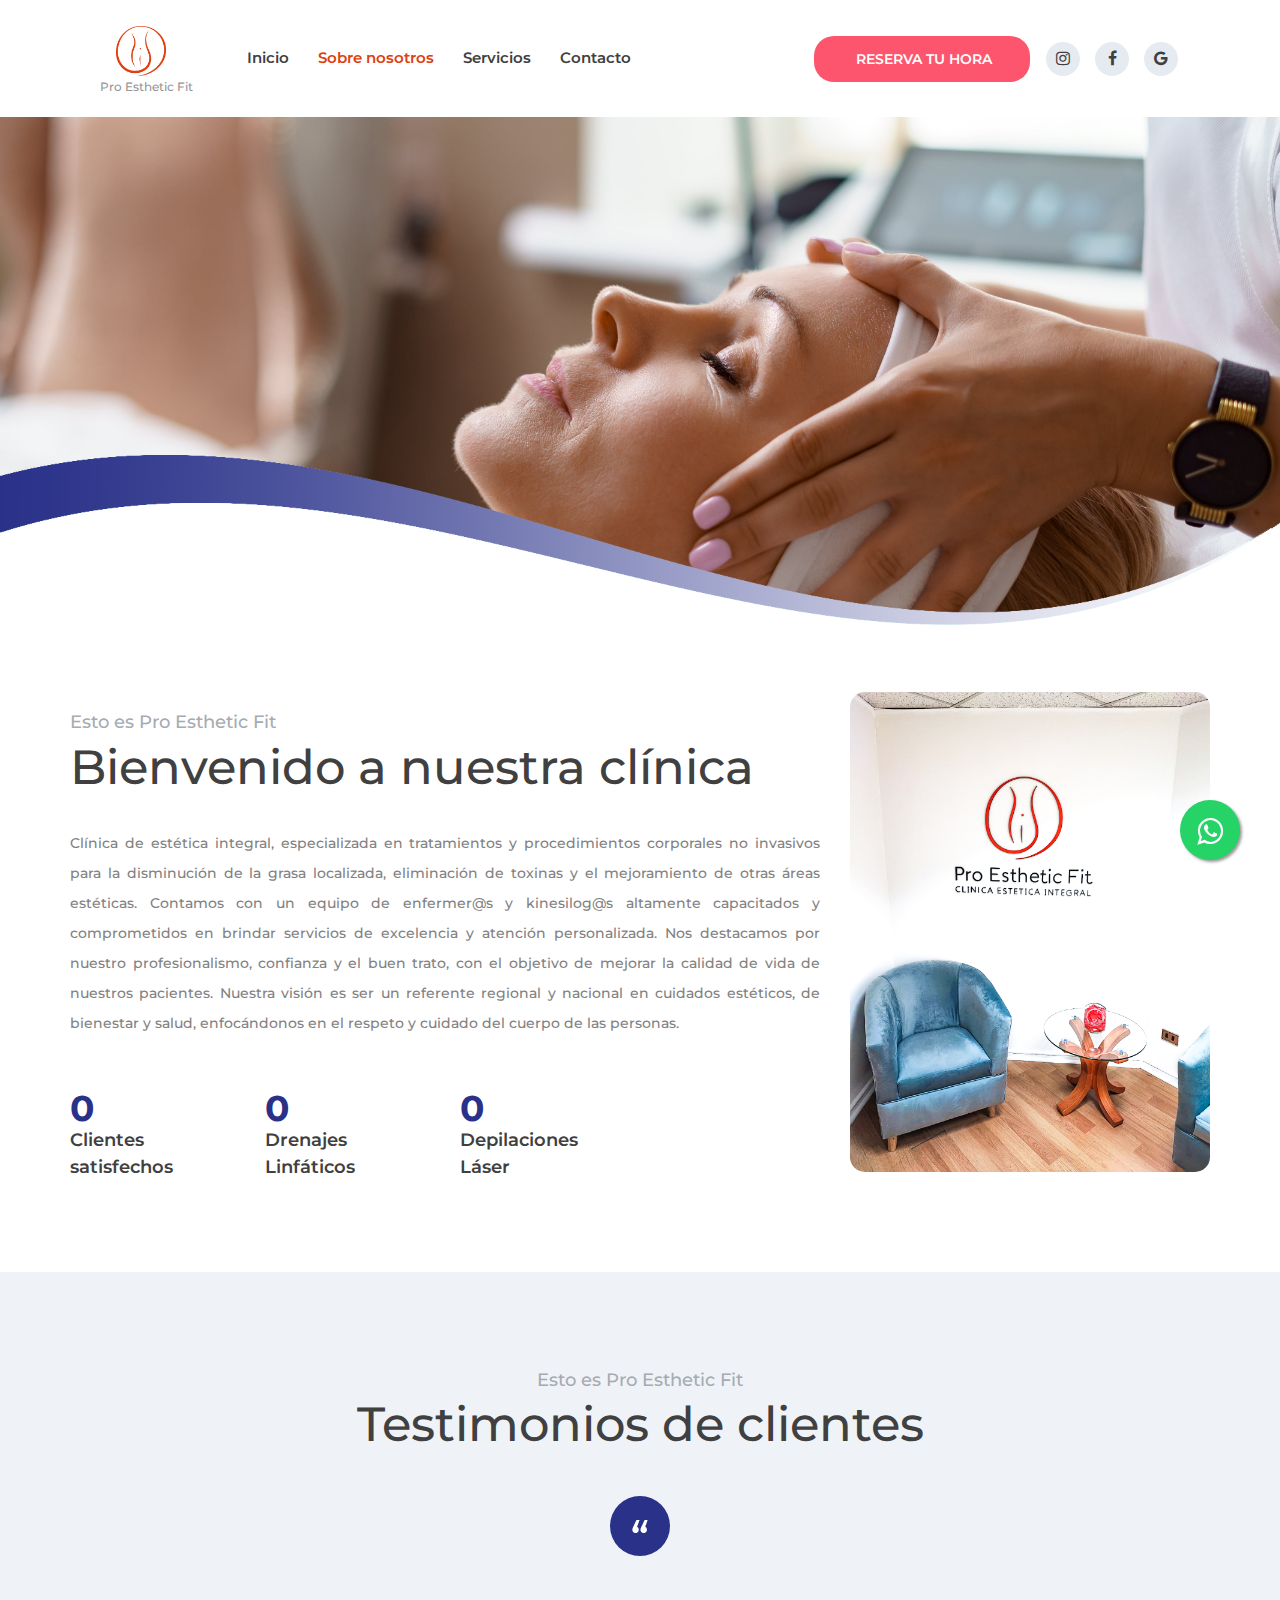
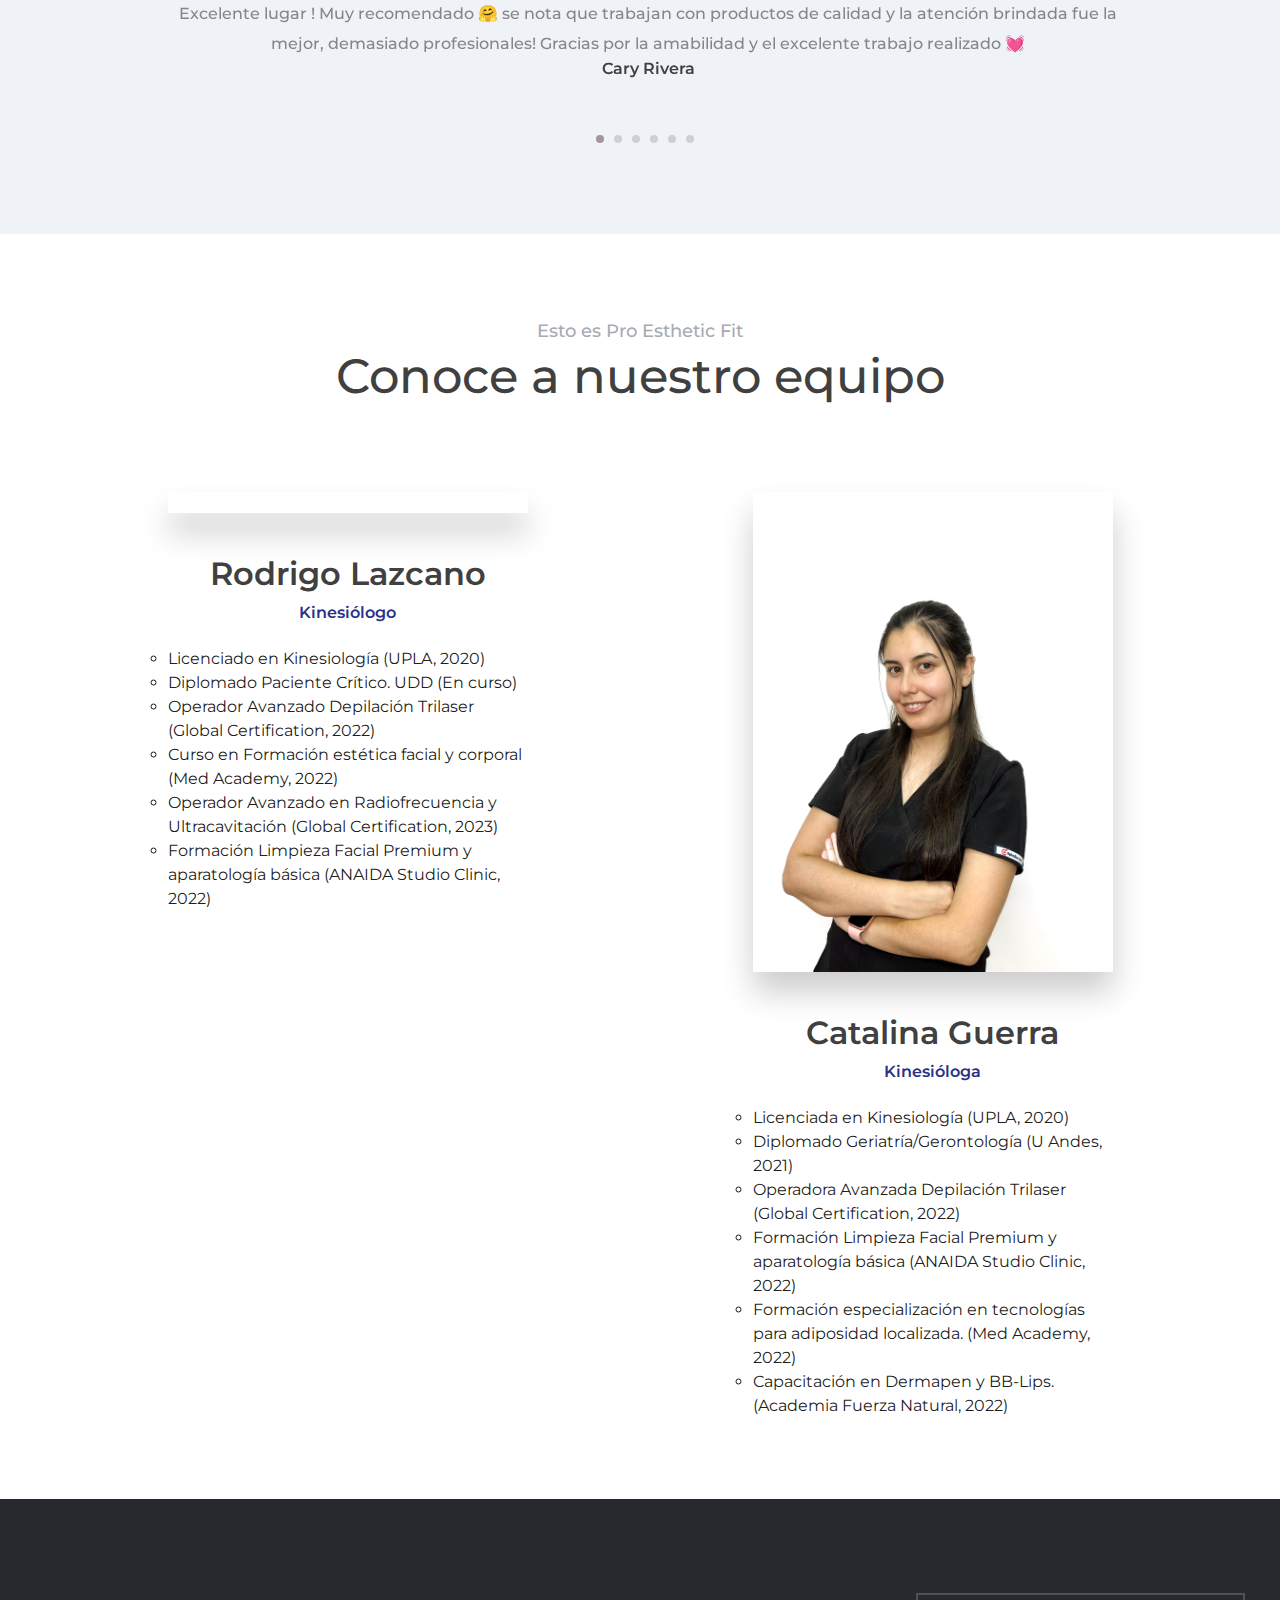
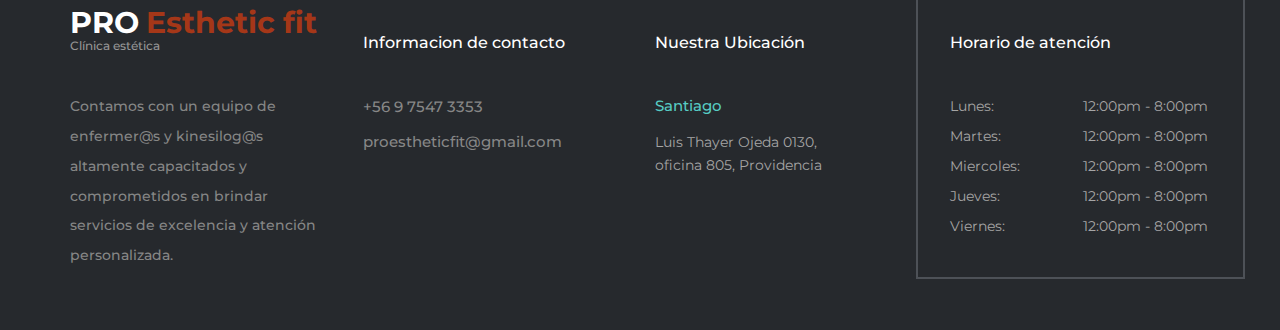
==== about.html @ a733574f "proestheticfit" ====
<!DOCTYPE html>
<html lang="en">

<head>
	<title>Sobre nosotros</title>
	<meta charset="utf-8">
	<meta http-equiv="X-UA-Compatible" content="IE=edge">
	<meta name="description" content="Dr PRO template project">
	<meta name="viewport" content="width=device-width, initial-scale=1">
	<link rel="stylesheet" type="text/css" href="styles/bootstrap-4.1.2/bootstrap.min.css">
	<link href="plugins/font-awesome-4.7.0/css/font-awesome.min.css" rel="stylesheet" type="text/css">
	<link rel="stylesheet" type="text/css" href="plugins/OwlCarousel2-2.2.1/owl.carousel.css">
	<link rel="stylesheet" type="text/css" href="plugins/OwlCarousel2-2.2.1/owl.theme.default.css">
	<link rel="stylesheet" type="text/css" href="plugins/OwlCarousel2-2.2.1/animate.css">
	<link rel="stylesheet" type="text/css" href="styles/about.css">
	<link rel="stylesheet" type="text/css" href="styles/about_responsive.css">
	<link rel="stylesheet" type="text/css" href="styles/btn_wsp.css">
</head>

<body>

	<link rel="stylesheet" href="https://maxcdn.bootstrapcdn.com/font-awesome/4.5.0/css/font-awesome.min.css">
	<a href="https://api.whatsapp.com/send?phone=975473353&text=Bienvenido%20a%20Pro%20Esthetic%20Fit" class="float"
		target="_blank">
		<i class="fa fa-whatsapp my-float"></i>
	</a>

	<div class="super_container">

		<!-- Header -->

	<header class="header trans_400">
		<div class="header_content d-flex flex-row align-items-center jusity-content-start trans_400">

			<!-- Logo -->
			<div class="logo">
				<a href="#top">
					<img src="images/logo-naranjo.png" alt="logotipo" class="header__logo" width="50rem" height="50rem">
					<div>Pro Esthetic Fit</div>
				</a>
			</div>

			<!-- Main Navigation -->
			<nav class="main_nav">
				<ul class="d-flex flex-row align-items-center justify-content-start">
					<li><a href="index.html">Inicio</a></li>
					<li class="active"><a href="about.html">Sobre nosotros</a></li>
					<li><a href="services.html">Servicios</a></li>
					<li><a href="contact.html">Contacto</a></li>
				</ul>
			</nav>
			<div class="header_extra d-flex flex-row align-items-center justify-content-end ml-auto">
				<!-- Appointment Button -->
				<div class="button button_1 header_button"><a href="https://api.whatsapp.com/send?phone=975473353&text=Bienvenido%20a%20Pro%20Esthetic%20Fit" target="_blank">Reserva tu hora</a></div>

				<!-- Header Social -->
				<div class="social header_social">
					<ul class="d-flex flex-row align-items-center justify-content-start">
						<li><a target="_blank" href="https://instagram.com/proestheticfit?igshid=YmMyMTA2M2Y="><i class="fa fa-instagram" aria-hidden="true"></i></a></li>
						<li><a target="_blank" href="https://www.facebook.com/profile.php?id=100083162201065&mibextid=LQQJ4d"><i class="fa fa-facebook" aria-hidden="true"></i></a></li>
						<li><a target="_blank" href="https://www.google.com/maps/place/Pro+Esthetic+Fit/@-33.4180978,-70.6039897,17z/data=!4m5!3m4!1s0x9662cf20fd7752c5:0xd7986cf979d8dc02!8m2!3d-33.4180978!4d-70.6039897"><i class="fa fa-google" aria-hidden="true"></i></a></li>
					</ul>
				</div>

				<!-- Hamburger -->
				<div class="hamburger"><i class="fa fa-bars" aria-hidden="true"></i></div>
			</div>
		</div>
	</header>

	<!-- Menu -->

	<div class="menu_overlay trans_400"></div>
	<div class="menu trans_400" style="background-color: #293189">
		<div class="menu_close_container"><div class="menu_close"><div></div><div></div></div></div>
		<nav class="menu_nav">
			<ul>
				<li><a href="index.html">Inicio</a></li>
				<li><a href="about.html">Sobre nosotros</a></li>
				<li><a href="services.html">Servicios</a></li>
				<li><a href="contact.html">Contacto</a></li>
			</ul>
		</nav>
		<div class="menu_extra">
			<!--<div class="menu_link">Mo - Sat: 8:00am - 9:00pm</div>
			<div class="menu_link">+34 586 778 8892</div> -->
			<div class="menu_link"><a href="https://api.whatsapp.com/send?phone=975473353&text=Bienvenido%20a%20Pro%20Esthetic%20Fit" target="_blank">Reserva tu hora</a></div>
		</div>
		<div class="social menu_social">
			<ul class="d-flex flex-row align-items-center justify-content-start">
				<li><a target="_blank" href="https://instagram.com/proestheticfit?igshid=YmMyMTA2M2Y="><i class="fa fa-instagram" aria-hidden="true"></i></a></li>
				<li><a target="_blank" href="https://www.facebook.com/profile.php?id=100083162201065&mibextid=LQQJ4d"><i class="fa fa-facebook" aria-hidden="true"></i></a></li>
				<li><a target="_blank" href="https://www.google.com/maps/place/Pro+Esthetic+Fit/@-33.4180978,-70.6039897,17z/data=!4m5!3m4!1s0x9662cf20fd7752c5:0xd7986cf979d8dc02!8m2!3d-33.4180978!4d-70.6039897"><i class="fa fa-google" aria-hidden="true"></i></a></li>
			</ul>
		</div>
	</div>

	<!-- Home -->

	<div class="home d-flex flex-column align-items-start justify-content-end">
		<div class="background_image" style="background-image:url(images/masajeFacial1.jpg)"></div>
		<div class="home_overlay"><img src="images/home_overlay.png" alt=""></div>
		<div class="home_container">
			<div class="container">
				<div class="row">
					<div class="col">
						<div class="home_content">
							<!--<div class="home_title">Sobre nosotros</div>
							<div class="home_text">Lorem ipsum dolor sit amet, consectetur adipiscing elit.</div>-->
						</div>
					</div>
				</div>
			</div>
		</div>
	</div>

	<!-- Intro -->

	<div class="intro">
		<div class="container">
			<div class="row">
				<!-- Intro Content -->
				<div class="col-lg-8">
					<div class="intro_content">
						<div class="section_title_container">
							<div class="section_subtitle">Esto es Pro Esthetic Fit</div>
							<div class="section_title">
								<h2>Bienvenido a nuestra clínica</h2>
							</div>
						</div>
						<div class="intro_text">
							<p>Clínica de estética integral, especializada en tratamientos y procedimientos corporales no invasivos para la disminución de la grasa localizada, eliminación de toxinas y el mejoramiento de otras áreas estéticas. Contamos con un equipo de enfermer@s y kinesilog@s altamente capacitados y comprometidos en brindar servicios de excelencia y atención personalizada. Nos destacamos por nuestro profesionalismo, confianza y el buen trato, con el objetivo de mejorar la calidad de vida de nuestros pacientes. Nuestra visión es ser un referente regional y nacional en cuidados estéticos, de bienestar y salud, enfocándonos en el respeto y cuidado del cuerpo de las personas.</p>

							<!--<p>Clínica de estética integral, atendida por enfermer@s y kinesilog@s, especializados en
								tratamientos y procedimientos corporales, no invasivos, enfocados en la disminución de
								la grasa localizada y otras áreas estéticas.</p>
							<p>Nuestra misión es brindar servicios estéticos y de salud de excelencia,
								proporcionando la mejor tecnología y recursos humanos para ello; así mismo nos
								destacamos por nuestro profesionalismo, confianza y el buen trato, atendiendo las
								necesidades físicas y de salud de cada persona, con el compromiso de que
								puedan mejorar y optimizar su calidad de vida.</p>
							<p> Nuestra visión está dirigida a ser un referente tanto regional como
								nacional, en los cuidados estéticos y de salud, enfocando nuestro esfuerzo en
								destacar el cuidado y el respeto del cuerpo de las personas</p> -->
						</div>

						<!-- Milestones -->
						<div class="milestones">
							<div class="row milestones_row">

								<!-- Milestone -->
								<div class="col-md-3 milestone_col">
									<div class="milestone">
										<div class="milestone_counter" data-end-value="200" data-sign-before="+">0</div>
										<div class="milestone_text">Clientes satisfechos</div>
									</div>
								</div>

								<!-- Milestone -->
								<div class="col-md-3 milestone_col">
									<div class="milestone">
										<div class="milestone_counter" data-end-value="70">0</div>
										<div class="milestone_text">Drenajes Linfáticos</div>
									</div>
								</div>

								<!-- Milestone -->
								<div class="col-md-3 milestone_col">
									<div class="milestone">
										<div class="milestone_counter" data-end-value="90">0</div>
										<div class="milestone_text">Depilaciones Láser</div>
									</div>
								</div>

							</div>
						</div>

					</div>
				</div>

				<!-- Intro Image -->
				<div class="col-lg-4 offset-lg-0">
					<div class="intro_image"><img src="images/salon.jpg" alt=""></div>
				</div>
			</div>
		</div>
	</div>

	<!-- Testimonials -->

	<div class="testimonials">
		<div class="container">
			<div class="row">
				<div class="col">
					<div class="section_title_container text-center">
						<div class="section_subtitle">Esto es Pro Esthetic Fit</div>
						<div class="section_title">
							<h2>Testimonios de clientes</h2>
						</div>
					</div>
				</div>
			</div>
			<div class="row testimonials_row">
				<div class="col">
					<div class="quote d-flex flex-column align-items-center justify-content-center ml-auto mr-auto"><a target="_blank" href="https://www.google.com/maps/place/Pro+Esthetic+Fit/@-33.4180978,-70.6039897,17z/data=!4m5!3m4!1s0x9662cf20fd7752c5:0xd7986cf979d8dc02!8m2!3d-33.4180978!4d-70.6039897"><img src="images/quote.png" alt="Pro Esthetic Fit - Google page"></a></div>
					<div class="test_slider_container">
						<div class="owl-carousel owl-theme test_slider">
							<!-- Slide -->
							<div class="owl-item">
								<div class="test_item text-center">
									<div class="test_text">
										<p>
											Excelente lugar ! Muy recomendado 🤗 se nota que trabajan con productos de calidad y la atención brindada fue la mejor, demasiado profesionales! Gracias por la amabilidad y el excelente trabajo realizado 💓
										</p>
									</div>
									<h2 class="test_text">Cary Rivera</h2>
								</div>
							</div>
							<!-- Slide -->
							<div class="owl-item">
								<div class="test_item text-center">
									<div class="test_text">
										<p>Excelente atención! Te hacen sentir cómoda durante todo el servicio y los resultados se ven super rápido.
										</p>
									</div>
									<h2 class="test_text">Maritza Ovalle</h2>
								</div>
							</div>
							<!-- Slide -->
							<div class="owl-item">
								<div class="test_item text-center">
									<div class="test_text">
										<p>
											Muy buen servicio y atención. Son super profesionales y te explican todo con detalle 👌. Recomendado 100%
										</p>
									</div>
									<h2 class="test_text">Alejandro Martínez</h2>
								</div>
							</div>
							<!-- Slide -->
							<div class="owl-item">
								<div class="test_item text-center">
									<div class="test_text">
										<p>Atención muy cordial , buena orientacion y explicación sobre los tratamientos a recibir. Recomendado !!!
										</p>
									</div>
									<h2 class="test_text">Kevin Villalobos</h2>
								</div>
							</div>
							<!-- Slide -->
							<div class="owl-item">
								<div class="test_item text-center">
									<div class="test_text">
										<p>
											Excelente experiencia, se notó la calidad de la profesional, valoro que me explicaran el paso a paso de todo y que utilizaran productos profesionales. Volvería a atenderme sin duda.
										</p>
									</div>
									<h2 class="test_text">Vania González</h2>
								</div>
							</div>

							<!-- Slide -->
							<div class="owl-item">
								<div class="test_item text-center">
									<div class="test_text">
										<p>Muy buena experiencia en esta clínica, destaco el trato muy respetuoso por parte de él y la Kinesióloga, además de la efectividad de mi tratamiento reductivo, estoy muy feliz y satisfecha con mis avances😊!.
										</p>
									</div>
									<h2 class="test_text">Daniela Castro</h2>
								</div>
							</div>
						</div>
					</div>
				</div>
			</div>
		</div>
	</div>

	<!-- Team -->

	<div class="team">
		<div class="container">
			<div class="row">
				<div class="col">
					<div class="section_title_container text-center">
						<div class="section_subtitle">Esto es Pro Esthetic Fit</div>
						<div class="section_title">
							<h2>Conoce a nuestro equipo</h2>
						</div>
					</div>
				</div>
			</div>
			<div class="row team_row">

				<!-- Team Item 
				<div class="col-lg-4 team_col">
					<div class="team_item text-center d-flex flex-column aling-items-center justify-content-end">
						<div class="team_image"><img src="images/francisco.jpg" alt=""></div>
						<div class="team_content text-center">
							<div class="team_name"><a href="#">Francisco Fuentes</a></div>
							<div class="team_title">Enfermero</div>
							<div class="team_text">
								<ul class="team_specs">
									<li type="circle">Licenciado en Enfermería (UNAB, 2019)</li>
									<li type="circle">Diplomado en cuidados de paciente crítico (U Chile, 2022)</li>
									<li type="circle">Curso en Formación estética facial y corporal. (Med Academy, 2022).</li>
								</ul>
							</div>
						</div>
					</div>
				</div>
				-->
				<!-- Team Item -->
				<div class="col-lg-4 team_col">
					<div class="team_item text-center d-flex flex-column aling-items-center justify-content-end">
						<div class="team_image"><img src="images/rodrigo.jpg" alt=""></div>
						<div class="team_content text-center">
							<div class="team_name"><a href="#">Rodrigo Lazcano</a></div>
							<div class="team_title">Kinesiólogo</div>
							<div class="team_text">
								<ul class="team_specs">
									<li type="circle">Licenciado en Kinesiología (UPLA, 2020)</li>
									<li type="circle">Diplomado Paciente Crítico. UDD (En curso)</li>
									<li type="circle">Operador Avanzado Depilación Trilaser (Global Certification, 2022)</li>
									<li type="circle">Curso en Formación estética facial y corporal (Med Academy, 2022)</li>
									<li type="circle">Operador Avanzado en Radiofrecuencia y Ultracavitación (Global Certification, 2023)</li>
									<li type="circle">Formación Limpieza Facial Premium y aparatología básica (ANAIDA Studio Clinic, 2022)</li>
								</ul>
							</div>
						</div>
					</div>
				</div>

				<!-- Team Item -->
				<div class="col-lg-4 team_col">
					<div class="team_item text-center d-flex flex-column aling-items-center justify-content-end">
						<div class="team_image"><img src="images/catalina.jpg" alt=""></div>
						<div class="team_content text-center">
							<div class="team_name"><a href="#">Catalina Guerra</a></div>
							<div class="team_title">Kinesióloga</div>
							<div class="team_text">
								<ul class="team_specs">
									<li type="circle">Licenciada en Kinesiología (UPLA, 2020)</li>
									<li type="circle">Diplomado Geriatría/Gerontología (U Andes, 2021)</li>
									<li type="circle">Operadora Avanzada Depilación Trilaser (Global Certification, 2022)</li>
									<li type="circle">Formación Limpieza Facial Premium y aparatología básica (ANAIDA Studio Clinic, 2022)</li>
									<li type="circle">Formación especialización en tecnologías para adiposidad localizada. (Med Academy, 2022)</li>
									<li type="circle">Capacitación en Dermapen y BB-Lips. (Academia Fuerza Natural, 2022)</li>
								</ul>
							</div>
						</div>
					</div>
				</div>

			</div>
		</div>
	</div>



	<!-- Footer -->

	<footer class="footer">
		<div class="footer_content">
			<div class="container">
				<div class="row">

					<!-- Footer About -->
					<div class="col-lg-3 footer_col">
						<div class="footer_about">
							<div class="footer_logo">
								<a href="#">
									<div>PRO<span>Esthetic fit</span></div>
									<div>Clínica estética</div>
								</a>
							</div>
							<div class="footer_about_text">
								<p>Contamos con un equipo de enfermer@s y kinesilog@s altamente capacitados y comprometidos en brindar servicios de excelencia y atención personalizada.</p>
							</div>
						</div>
					</div>

					<!-- Footer Contact Info -->
					<div class="col-lg-3 footer_col">
						<div class="footer_contact">
							<div class="footer_title">Informacion de contacto</div>
							<ul class="contact_list">
								<li>+56 9 7547 3353</li>
								<li>proestheticfit@gmail.com</li>
							</ul>
						</div>
					</div>

					<!-- Footer Locations -->
					<div class="col-lg-3 footer_col">
						<div class="footer_location">
							<div class="footer_title">Nuestra Ubicación</div>
							<ul class="locations_list">
								<li>
									<div class="location_title">Santiago</div>
									<div class="location_text">Luis Thayer Ojeda 0130, oficina 805, Providencia</div>
								</li>
							</ul>
						</div>
					</div>

					<!-- Footer Opening Hours -->
					<div class="col-lg-3 footer_col">
						<div class="opening_hours">
							<div class="footer_title">Horario de atención</div>
							<ul class="opening_hours_list">
								<li class="d-flex flex-row align-items-start justify-content-start">
									<div>Lunes:</div>
									<div class="ml-auto">12:00pm - 8:00pm</div>
								</li>
								<li class="d-flex flex-row align-items-start justify-content-start">
									<div>Martes:</div>
									<div class="ml-auto">12:00pm - 8:00pm</div>
								</li>
								<li class="d-flex flex-row align-items-start justify-content-start">
									<div>Miercoles:</div>
									<div class="ml-auto">12:00pm - 8:00pm</div>
								</li>
								<li class="d-flex flex-row align-items-start justify-content-start">
									<div>Jueves:</div>
									<div class="ml-auto">12:00pm - 8:00pm</div>
								</li>
								<li class="d-flex flex-row align-items-start justify-content-start">
									<div>Viernes:</div>
									<div class="ml-auto">12:00pm - 8:00pm</div>
								</li>
							</ul>
						</div>
					</div>
				</div>
			</div>
		</div>
	</footer>
	</div>

	<script src="js/jquery-3.2.1.min.js"></script>
	<script src="styles/bootstrap-4.1.2/popper.js"></script>
	<script src="styles/bootstrap-4.1.2/bootstrap.min.js"></script>
	<script src="plugins/greensock/TweenMax.min.js"></script>
	<script src="plugins/greensock/TimelineMax.min.js"></script>
	<script src="plugins/scrollmagic/ScrollMagic.min.js"></script>
	<script src="plugins/greensock/animation.gsap.min.js"></script>
	<script src="plugins/greensock/ScrollToPlugin.min.js"></script>
	<script src="plugins/OwlCarousel2-2.2.1/owl.carousel.js"></script>
	<script src="plugins/easing/easing.js"></script>
	<script src="plugins/parallax-js-master/parallax.min.js"></script>
	<script src="js/about.js"></script>

	<!-- Global site tag (gtag.js) - Google Analytics -->
	<script async src="https://www.googletagmanager.com/gtag/js?id=UA-23581568-13"></script>
	<script>
		window.dataLayer = window.dataLayer || [];
		function gtag() { dataLayer.push(arguments); }
		gtag('js', new Date());

		gtag('config', 'UA-23581568-13');
	</script>

</body>

</html>
---- styles/about.css ----
@charset "utf-8";
/* CSS Document */

/******************************

[Table of Contents]

1. Fonts
2. Body and some general stuff
3. Header
4. Menu
5. Home
6. Intro
7. Testimonials
8. CTA
9. Team
11. Newsletter
12. Footer


******************************/

/***********
1. Fonts
***********/

@import url('https://fonts.googleapis.com/css?family=Montserrat:400,500,600,700,800,900');

/*********************************
2. Body and some general stuff
*********************************/

*
{
	margin: 0;
	padding: 0;
	-webkit-font-smoothing: antialiased;
	-webkit-text-shadow: rgba(0,0,0,.01) 0 0 1px;
	text-shadow: rgba(0,0,0,.01) 0 0 1px;
}
body
{
	font-family: 'Montserrat', sans-serif;
	font-size: 14px;
	font-weight: 400;
	background: #FFFFFF;
	color: #a5a5a5;
}
div
{
	display: block;
	position: relative;
	-webkit-box-sizing: border-box;
    -moz-box-sizing: border-box;
    box-sizing: border-box;
}
ul
{
	list-style: none;
	margin-bottom: 0px;
}
p
{
	font-family: 'Montserrat', sans-serif;
	font-size: 14px;
	line-height: 2.14;
	font-weight: 500;
	color: #828282;
	-webkit-font-smoothing: antialiased;
	-webkit-text-shadow: rgba(0,0,0,.01) 0 0 1px;
	text-shadow: rgba(0,0,0,.01) 0 0 1px;
}
p a
{
	display: inline;
	position: relative;
	color: inherit;
	border-bottom: solid 1px #ffa07f;
	-webkit-transition: all 200ms ease;
	-moz-transition: all 200ms ease;
	-ms-transition: all 200ms ease;
	-o-transition: all 200ms ease;
	transition: all 200ms ease;
}
p:last-of-type
{
	margin-bottom: 0;
}
a
{
	-webkit-transition: all 200ms ease;
	-moz-transition: all 200ms ease;
	-ms-transition: all 200ms ease;
	-o-transition: all 200ms ease;
	transition: all 200ms ease;
}
a, a:hover, a:visited, a:active, a:link
{
	text-decoration: none;
	-webkit-font-smoothing: antialiased;
	-webkit-text-shadow: rgba(0,0,0,.01) 0 0 1px;
	text-shadow: rgba(0,0,0,.01) 0 0 1px;
}
p a:active
{
	position: relative;
	color: #FF6347;
}
p a:hover
{
	color: #FFFFFF;
	background: #ffa07f;
}
p a:hover::after
{
	opacity: 0.2;
}
::selection
{
	background: rgba(87,204,195,0.75);
	color: #FFFFFF;
}

h1{font-size: 60px;}
h2{font-size: 48px;}
h3{font-size: 36px;}
h4{font-size: 24px;}
h5{font-size: 18px;}
h1, h2, h3, h4, h5, h6
{
	font-family: 'Montserrat', sans-serif;
	-webkit-font-smoothing: antialiased;
	-webkit-text-shadow: rgba(0,0,0,.01) 0 0 1px;
	text-shadow: rgba(0,0,0,.01) 0 0 1px;
	line-height: 1.2;
	color: #404040;
}

.form-control
{
	color: #db5246;
}
section
{
	display: block;
	position: relative;
	box-sizing: border-box;
}
.clear
{
	clear: both;
}
.clearfix::before, .clearfix::after
{
	content: "";
	display: table;
}
.clearfix::after
{
	clear: both;
}
.clearfix
{
	zoom: 1;
}
.float_left
{
	float: left;
}
.float_right
{
	float: right;
}
.trans_200
{
	-webkit-transition: all 200ms ease;
	-moz-transition: all 200ms ease;
	-ms-transition: all 200ms ease;
	-o-transition: all 200ms ease;
	transition: all 200ms ease;
}
.trans_300
{
	-webkit-transition: all 300ms ease;
	-moz-transition: all 300ms ease;
	-ms-transition: all 300ms ease;
	-o-transition: all 300ms ease;
	transition: all 300ms ease;
}
.trans_400
{
	-webkit-transition: all 400ms ease;
	-moz-transition: all 400ms ease;
	-ms-transition: all 400ms ease;
	-o-transition: all 400ms ease;
	transition: all 400ms ease;
}
.trans_500
{
	-webkit-transition: all 500ms ease;
	-moz-transition: all 500ms ease;
	-ms-transition: all 500ms ease;
	-o-transition: all 500ms ease;
	transition: all 500ms ease;
}
.fill_height
{
	height: 100%;
}
.super_container
{
	width: 100%;
	overflow: hidden;
}
.prlx_parent
{
	overflow: hidden;
}
.prlx
{
	height: 130% !important;
}
.parallax-window
{
    min-height: 400px;
    background: transparent;
}
.parallax_background
{
	position: absolute;
	top: 0;
	left: 0;
	width: 100%;
	height: 100%;
}
.background_image
{
	position: absolute;
	top: 0;
	left: 0;
	width: 100%;
	height: 100%;
	background-repeat: no-repeat;
	background-size: cover;
	background-position: center center;
}
.nopadding
{
	padding: 0px !important;
}
.button
{
	height: 46px;
	border-radius: 20px;
}
.button a
{
	display: block;
	padding-left: 40px;
	padding-right: 36px;
	line-height: 42px;
	font-size: 14px;
	text-transform: uppercase;
	font-weight: 600;
}
.button_1
{
	background: #fd556d;
	border: solid 2px transparent;
}
.button_1 a
{
	color: #FFFFFF;
}
.button_1:hover
{
	background: transparent;
	border: solid 2px #fd556d;
}
.button_1:hover a
{
	color: #fd556d;
}
.button_2
{
	background: transparent;
	border: solid 2px #57ccc3;
}
.button_2 a
{
	color: #57ccc3;
}
.button_2:hover
{
	background: #57ccc3;
}
.button_2:hover a
{
	color: #FFFFFF;
}
.section_subtitle
{
	font-size: 18px;
	font-weight: 500;
	color: #a6abb2;
	line-height: 0.75;
}
.section_title
{
	margin-top: 9px;
}
.intro_text
{
	margin-top: 32px;
}

/*********************************
3. Header
*********************************/

.header
{
	position: fixed;
	top: 0;
	left: 0;
	width: 100vw;
	z-index: 100;
	background: #FFFFFF;
}
.header_content
{
	width: 100%;
	height: 117px;
	padding-left: 100px;
	padding-right: 102px;
}
.header.scrolled .header_content
{
	box-shadow: 0px 5px 15px rgba(87,204,195,0.15);
}
.logo a > div:first-child
{
	font-size: 30px;
	font-weight: 700;
	line-height: 0.75;
	color: #353535;
}
.logo a > div:first-child span
{
	color: #E03F10;
	margin-left: 7px;
	font-weight: bold;
}
.logo a > div:last-child
{
	font-size: 12px;
	color: #969696;
	font-weight: 500;
	line-height: 0.75;
	margin-top: 6px;
}
.logo img{
	position: relative;
	left: 16px;
}
.main_nav
{
	margin-left: 226px;
}
.main_nav ul li a
{
	font-size: 15px;
	font-weight: 600;
	color: #404040;
	white-space: nowrap;
}
.main_nav ul li a:hover,
.main_nav ul li.active a
{
	color: #E03F10;
}
.main_nav ul li:not(:last-child)
{
	margin-right: 33px;
}

.header_button
{
	margin-right: 16px;
}
.social ul li
{
	width: 34px;
	height: 34px;
	border-radius: 50%;
	background: #e6ebf1;
	-webkit-transition: all 200ms ease;
	-moz-transition: all 200ms ease;
	-ms-transition: all 200ms ease;
	-o-transition: all 200ms ease;
	transition: all 200ms ease;
}
.social ul li:hover
{
	background: #293189;
}
.social ul li:hover a i
{
	color: #FFFFFF;
}
.social ul li:not(:last-of-type)
{
	margin-right: 15px;
}
.social ul li a
{
	display: block;
	width: 100%;
	height: 100%;
	line-height: 34px;
	text-align: center;
}
.social ul li a i
{
	font-size: 16px;
	color: #404040;
	-webkit-transition: all 200ms ease;
	-moz-transition: all 200ms ease;
	-ms-transition: all 200ms ease;
	-o-transition: all 200ms ease;
	transition: all 200ms ease;
}
.hamburger
{
	display: none;
	cursor: pointer;
	border: solid 1px transparent;
	border-radius: 7px;
	-webkit-transition: all 200ms ease;
	-moz-transition: all 200ms ease;
	-ms-transition: all 200ms ease;
	-o-transition: all 200ms ease;
	transition: all 200ms ease;
}
.hamburger:hover
{
	border: solid 1px rgba(0,0,0,0.05);
}
.hamburger i
{
	font-size: 20px;
	color: #404040;
	padding-top: 5px;
	padding-bottom: 5px;
	padding-left: 7px;
	padding-right: 7px;
}

/*********************************
4. Menu
*********************************/

.menu
{
	position: fixed;
	top: 0;
	right: -350px;
	width: 350px;
	height: 100vh;
	background: #57ccc3;
	z-index: 102;
	padding-left: 30px;
	padding-right: 30px;
	padding-top: 50px;
}
.menu.active
{
	right: 0;
}
.menu_overlay
{
	position: fixed;
	top: 0;
	right: 0;
	width: 100vw;
	height: 100vh;
	background: rgba(255,255,255,0.75);
	z-index: 101;
	visibility: hidden;
	opacity: 0;
}
.menu_overlay.active
{
	visibility: visible;
	opacity: 1;
}
.menu_close_container
{
	position: absolute;
    top: 41px;
    left: 28px;
    width: 18px;
    height: 18px;
    transform-origin: center center;
    -webkit-transform: rotate(45deg);
    -moz-transform: rotate(45deg);
    -ms-transform: rotate(45deg);
    -o-transform: rotate(45deg);
    transform: rotate(45deg);
    cursor: pointer;
    z-index: 1;
}
.menu_close
{
    width: 100%;
    height: 100%;
    transform-style: preserve-3D;
}
.menu_close div
{
    width: 100%;
    height: 2px;
    background: #FFFFFF;
    top: 8px;
    -webkit-transition: all 200ms ease;
    -moz-transition: all 200ms ease;
    -ms-transition: all 200ms ease;
    -o-transition: all 200ms ease;
    transition: all 200ms ease;
}
.menu_close div:last-of-type
{
    -webkit-transform: rotate(90deg) translateX(-2px);
    -moz-transform: rotate(90deg) translateX(-2px);
    -ms-transform: rotate(90deg) translateX(-2px);
    -o-transform: rotate(90deg) translateX(-2px);
    transform: rotate(90deg) translateX(-2px);
    transform-origin: center;
}
.menu_close:hover div
{
    background: #1befc5;
}
.menu_nav
{
	margin-top: 75px;
}
.menu_nav ul li:not(:last-child)
{
	margin-bottom: 1px;
}
.menu_nav ul li a
{
	font-size: 24px;
	font-weight: 500;
	color: rgba(255,255,255,0.75);
}
.menu_nav ul li a:hover
{
	color: rgba(41, 49, 137, 1);
}
.menu_social
{
	position: absolute;
	bottom: 30px;
	left: 30px;
}
.menu_social ul li:hover
{
	background: #404040;
}
.menu_social ul li:hover a i
{
	color: #FFFFFF;
}
.menu_extra
{
	margin-top: 50px;
}
.menu_extra > div:not(:last-child)
{
	margin-bottom: 5px;
}
.menu_link,
.menu_link a
{
	font-size: 13px;
	font-weight: 500;
	color: rgba(255,255,255,0.75);
}
.menu_link a:hover
{
	color: #FFFFFF;
}

/*********************************
5. Home
*********************************/
.background_image{
	background-size: cover;
    background-repeat: no-repeat;
    background-attachment: fixed;
    background-position: center;
}
.home
{
	width: 100%;
	height: 625px;
}
.home_overlay
{
	z-index: 1;
}
.home_overlay img
{
	max-width: 100%;
}
.home_container
{
	position: absolute;
	top: 218px;
	left: 0;
	width: 100%;
}
.home_content
{
	max-width: 550px;
}
.home_title
{
	font-size: 60px;
	line-height: 1.2;
	font-weight: 500;
	color: rgba(41, 49, 137, 0.6);
}
.home_text
{
	font-size: 14px;
	font-weight: 500;
	color: #828282;
	margin-top: 1px;
}

/*********************************
6. Intro
*********************************/

.intro
{
	background: #FFFFFF;
	padding-top: 67px;
	padding-bottom: 91px;
}
.intro_image
{
	width: 100%;

}
.intro_image img
{
	max-width: 100%;
	border-radius: 15px;
}
.intro_content
{
	padding-top: 24px;
}
.intro_text
{
	margin-top: 33px;
}
.intro_text p
{
	text-align: justify;
}
.milestones
{
	margin-top: 56px;
}
.milestone_counter
{
	font-size: 36px;
	font-weight: 700;
	color: rgba(41, 49, 137, 1);
	line-height: 0.75;
}
.milestone_text
{
	font-size: 18px;
	font-weight: 600;
	color: #404040;
	line-height: 1.5;
	margin-top: 5px;
}

/*********************************
7. Testimonials
*********************************/

.testimonials
{
	padding-top: 102px;
	padding-bottom: 80px;
	background: #eff3f7;
}
.testimonials_row
{
	margin-top: 34px;
}
.quote
{
	width: 60px;
	height: 60px;
	border-radius: 50%;
	background: rgba(41, 49, 137, 1);
}
.test_slider_container
{
	margin-top: 43px;
	padding-left: 70px;
	padding-right: 70px;

}
.test_text p
{
	font-size: 16px;
	line-height: 1.875;
	color: #868686;
	
}
.test_info
{
	margin-top: 30px;
	
}

.test_text
{
	padding-left: 16px;
	font-size: 16px;
	font-weight: 600;
	color: #404040;
}
.test_text span
{
	color: rgba(41, 49, 137, 1);
}
.test_slider.owl-theme .owl-nav.disabled + .owl-dots
{
	margin-top: 44px;
	padding-left: 10px ;
}
.test_slider.owl-theme .owl-dots .owl-dot span
{
	width: 8px;
	height: 8px;
	margin: 5px;
}

/*********************************
8. CTA
*********************************/

.cta
{
	width: 100%;
	background: rgba(224, 63, 16, 1);
	padding-top: 49px;
	padding-bottom: 46px;
}
.cta_title
{
	font-size: 36px;
	font-weight: 600;
	color: #FFFFFF;
	line-height: 1.2;
}
.cta_text
{
	font-size: 14px;
	font-weight: 500;
	color: #FFFFFF;
	line-height: 2;
	margin-top: -1px;
}
.cta_phone
{
	height: 59px;
	padding-left: 24px;
	padding-right: 25px;
	line-height: 59px;
	text-align: center;
	font-size: 30px;
	font-weight: 600;
	color: #fff;
	background: rgba(224, 63, 16, 1);
	border-radius: 19px;
	white-space: nowrap;
}

/*********************************
9. Team
*********************************/

.team
{
	background: #FFFFFF;
	padding-top: 91px;
	padding-bottom: 81px;
}
.team_row
{
	margin-top: 79px;
	justify-content: space-around;
}
.team_item
{
	width: auto;
	height: auto;
}
.team_image
{
	width: 100%;
	box-shadow: 0px 20px 30px rgba(0,0,0,0.2); 
}
.team_image img
{
	max-width: 100%;
	border-radius: 15px;
}
.team_content
{
	padding-top: 37px;
}
.team_name a
{
	font-size: 2rem;
	font-weight: 600;
	color: #404040;
}
.team_title
{
	font-size: 1rem;
	font-weight: 600;
	color: rgba(41, 49, 137, 1);
	margin-top: 3px;
}
.team_text
{
	margin-top: 22px;
	font-size: 1rem;
}

.team_specs {
	text-align: left;
	color: rgba(0,0,0,0.9); 
}

/*********************************
12. Footer
*********************************/

.footer
{
	display: block;
	position: relative;
	background: #26292d;
}
.footer_content
{
	padding-top: 94px;
	padding-bottom: 51px;
}
.footer_about
{
	padding-top: 19px;
}
.footer_logo a > div:first-child
{
	font-size: 30px;
	font-weight: 700;
	line-height: 0.75;
	color: #FFFFFF;
}
.footer_logo a > div:first-child span
{
	color: rgba(224, 63, 16, 0.7);
	margin-left: 7px;
}
.footer_logo a > div:last-child
{
	font-size: 12px;
	color: #969696;
	font-weight: 500;
	line-height: 0.75;
	margin-top: 6px;
}
.footer_about_text
{
	margin-top: 42px;
}
.footer_about_text p
{
	color: #868686;
}
.footer_title
{
	font-size: 16px;
	font-weight: 500;
	color: #FFFFFF;
	line-height: 1.2;
}
.footer_contact
{
	padding-top: 40px;
}
.contact_list
{
	margin-top: 44px;
}
.contact_list li
{
	font-size: 15px;
	font-weight: 500;
	color: #878787;
}
.contact_list li:not(:last-child)
{
	margin-bottom: 12px;
}
.footer_location
{
	padding-top: 40px;
}
.locations_list
{
	max-width: 180px;
	margin-top: 42px;
}
.locations_list li
{
	line-height: 1.6;
}
.locations_list li:not(:last-child)
{
	margin-bottom: 19px;
}
.location_title
{
	font-size: 15px;
	font-weight: 500;
	color: #57ccc3;
}
.location_text
{
	margin-top: 13px;
}
.opening_hours
{
	left: -32px;
	width: calc(100% + 67px);
	padding-left: 32px;
	padding-right: 35px;
	padding-top: 38px;
	padding-bottom: 40px;
	border: solid 2px #4d5157;
}
.opening_hours_list
{
	margin-top: 44px;
}
.opening_hours_list li
{
	white-space: nowrap;
}
.opening_hours_list li:not(:last-child)
{
	margin-bottom: 9px;
}
.footer_bar
{
	width: 100%;
	background: #181a1d;
}
.footer_bar_content
{
	height: 49px;
}
.copyright
{
	font-size: 12px;
	font-weight: 500;
	color: #646464;
}
.footer_nav ul li:not(:last-child)
{
	margin-right: 29px;
}
.footer_nav ul li a
{
	font-size: 12px;
	font-weight: 500;
	color: #818181;
}
.footer_nav ul li a:hover
{
	color: rgba(41, 49, 137, 1);
}
---- styles/about_responsive.css ----
@charset "utf-8";

/************
1. 1840px
************/

@media only screen and (max-width: 1840px)
{
	.main_nav
	{
	    margin-left: 143px;
	}
}

/************
1. 1760px
************/

@media only screen and (max-width: 1760px)
{
	.work_hours
	{
	    display: none;
	}
}

/************
1. 1600px
************/

@media only screen and (max-width: 1600px)
{
	.main_nav
	{
		margin-left: 54px;
	}
}

/************
2. 1440px
************/

@media only screen and (max-width: 1440px)
{
	.header_phone
	{
		display: none;
	}
}

/************
3. 1380px
************/

@media only screen and (max-width: 1380px)
{
	
}

/************
3. 1280px
************/

@media only screen and (max-width: 1280px)
{
	.main_nav ul li:not(:last-child)
	{
		margin-right: 29px;
	}
}

/************
4. 1199px
************/

@media only screen and (max-width: 1199px)
{
	.header_button
	{
		display: none;
	}
	.home
	{
		height: 525px;
	}
}

/************
4. 1100px
************/

@media only screen and (max-width: 1100px)
{
	
}

/************
5. 1024px
************/

@media only screen and (max-width: 1024px)
{
	
}

/************
6. 991px
************/

@media only screen and (max-width: 991px)
{
	.main_nav,
	.header_social
	{
		display: none;
	}
	.home_slider_dots
	{
		left: calc((100vw - 690px) / 2);
	}
	.hamburger
	{
		display: block;
	}
	.intro_image
	{
		text-align: center;
		margin-top: 80px;
	}
	.test_slider_container
	{
		padding-left: 0;
		padding-right: 0;
	}
	.team_col:not(:last-child)
	{
		margin-bottom: 60px;
	}
	.cta_phone
	{
		margin-top: 33px;
	}
	.footer_col:not(:last-child)
	{
		margin-bottom: 80px;
	}
	.footer_location,
	.footer_contact
	{
		padding-top: 0;
	}
}

/************
7. 959px
************/

@media only screen and (max-width: 959px)
{
	
}

/************
8. 880px
************/

@media only screen and (max-width: 880px)
{
	
}

/************
9. 768px
************/

@media only screen and (max-width: 768px)
{
	
}

/************
10. 767px
************/

@media only screen and (max-width: 767px)
{
	.home
	{
		height: 444px;
	}
	.home_container
	{
		top: 200px;
	}
	.home_content
	{
		max-width: 100%;
	}
	.home_title
	{
		font-size: 48px;
	}
	.intro_text p
	{
		-webkit-column-count: 1;
		-moz-column-count: 1;
		-ms-column-count: 1;
		-o-column-count: 1;
		column-count: 1;
		-webkit-column-gap: 0px;
		-moz-column-gap: 0px;
		-ms-column-gap: 0px;
		-o-column-gap: 0px;
		column-gap: 0px;
	}
	.milestone_col:not(:last-child)
	{
		margin-bottom: 50px;
	}
	.footer_bar_content
	{
		height: auto;
		padding-top: 30px;
		padding-bottom: 30px;
	}
	.footer_nav
	{
		margin-top: 15px;
	}
}

/************
11. 575px
************/

@media only screen and (max-width: 575px)
{
	p
	{
		font-size: 13px;
	}
	h2
	{
		font-size: 36px;
	}
	.header.scrolled .header_content,
	.header_content
	{
		height: 100px;
	}
	.home
	{
		height: 365px;
	}
	.home_container
	{
		top: 154px;
	}
	.home_text
	{
		font-size: 13px;
	}
	.logo a > div:first-child
	{
		font-size: 24px;
	}
	.logo a > div:last-child
	{
		font-size: 10px;
	}
	.section_subtitle
	{
		font-size: 16px;
	}
	.header_content
	{
		padding-left: 15px;
		padding-right: 30px;
	}
	.button
	{
		height: 40px;
	}
	.button a
	{
		font-size: 12px;
		line-height: 36px;
		padding-left: 31px;
		padding-right: 30px;
	}
	.home_title
	{
		font-size: 36px;
	}
	.test_slider.owl-theme .owl-dots
	{
		display: none !important;
	}
	.test_text p
	{
		font-size: 14px;
	}
	.cta_title
	{
		font-size: 28px;
	}
	.cta_phone
	{
		font-size: 24px;
	}
	.newsletter
	{
		padding-bottom: 67px;
	}
	.newsletter_row
	{
		margin-top: 39px;
	}
	.newsletter_title
	{
		font-size: 24px;
	}
	.newsletter_input
	{
		width: calc(100% - 120px);
		height: 40px;
	}
	.newsletter_input::-webkit-input-placeholder
	{
		font-size: 13px !important;
	}
	.newsletter_input:-moz-placeholder
	{
		font-size: 13px !important;
	}
	.newsletter_input::-moz-placeholder
	{
		font-size: 13px !important;
	} 
	.newsletter_input:-ms-input-placeholder
	{ 
		font-size: 13px !important;
	}
	.newsletter_input::input-placeholder
	{
		font-size: 13px !important;
	}
	.newsletter_button
	{
		width: 142px;
		height: 40px;
		font-size: 12px;
	}
	.opening_hours
	{
		left: auto;
		width: 100%;
	}
}

/************
11. 539px
************/

@media only screen and (max-width: 539px)
{
	
}

/************
12. 480px
************/

@media only screen and (max-width: 480px)
{
	.header.scrolled .header_content,
	.header_content
	{
		height: 100px;
	}
}

/************
13. 479px
************/

@media only screen and (max-width: 479px)
{
	.header.scrolled .header_content,
	.header_content
	{
		height: 100px;
	}
}

/************
14. 400px
************/

@media only screen and (max-width: 400px)
{
	.header.scrolled .header_content,
	.header_content
	{
		height: 100px;
	}
}
---- styles/btn_wsp.css ----
.float{
	position:fixed;
	width:60px;
	height:60px;
	bottom:40px;
	right:40px;
	background-color:#25d366;
	color:#FFF;
	border-radius:50px;
	text-align:center;
  font-size:30px;
	box-shadow: 2px 2px 3px #999;
  z-index:100;
}
.float:hover {
	text-decoration: none;
	color: #25d366;
  background-color:#fff;
}

.my-float{
	margin-top:16px;
}
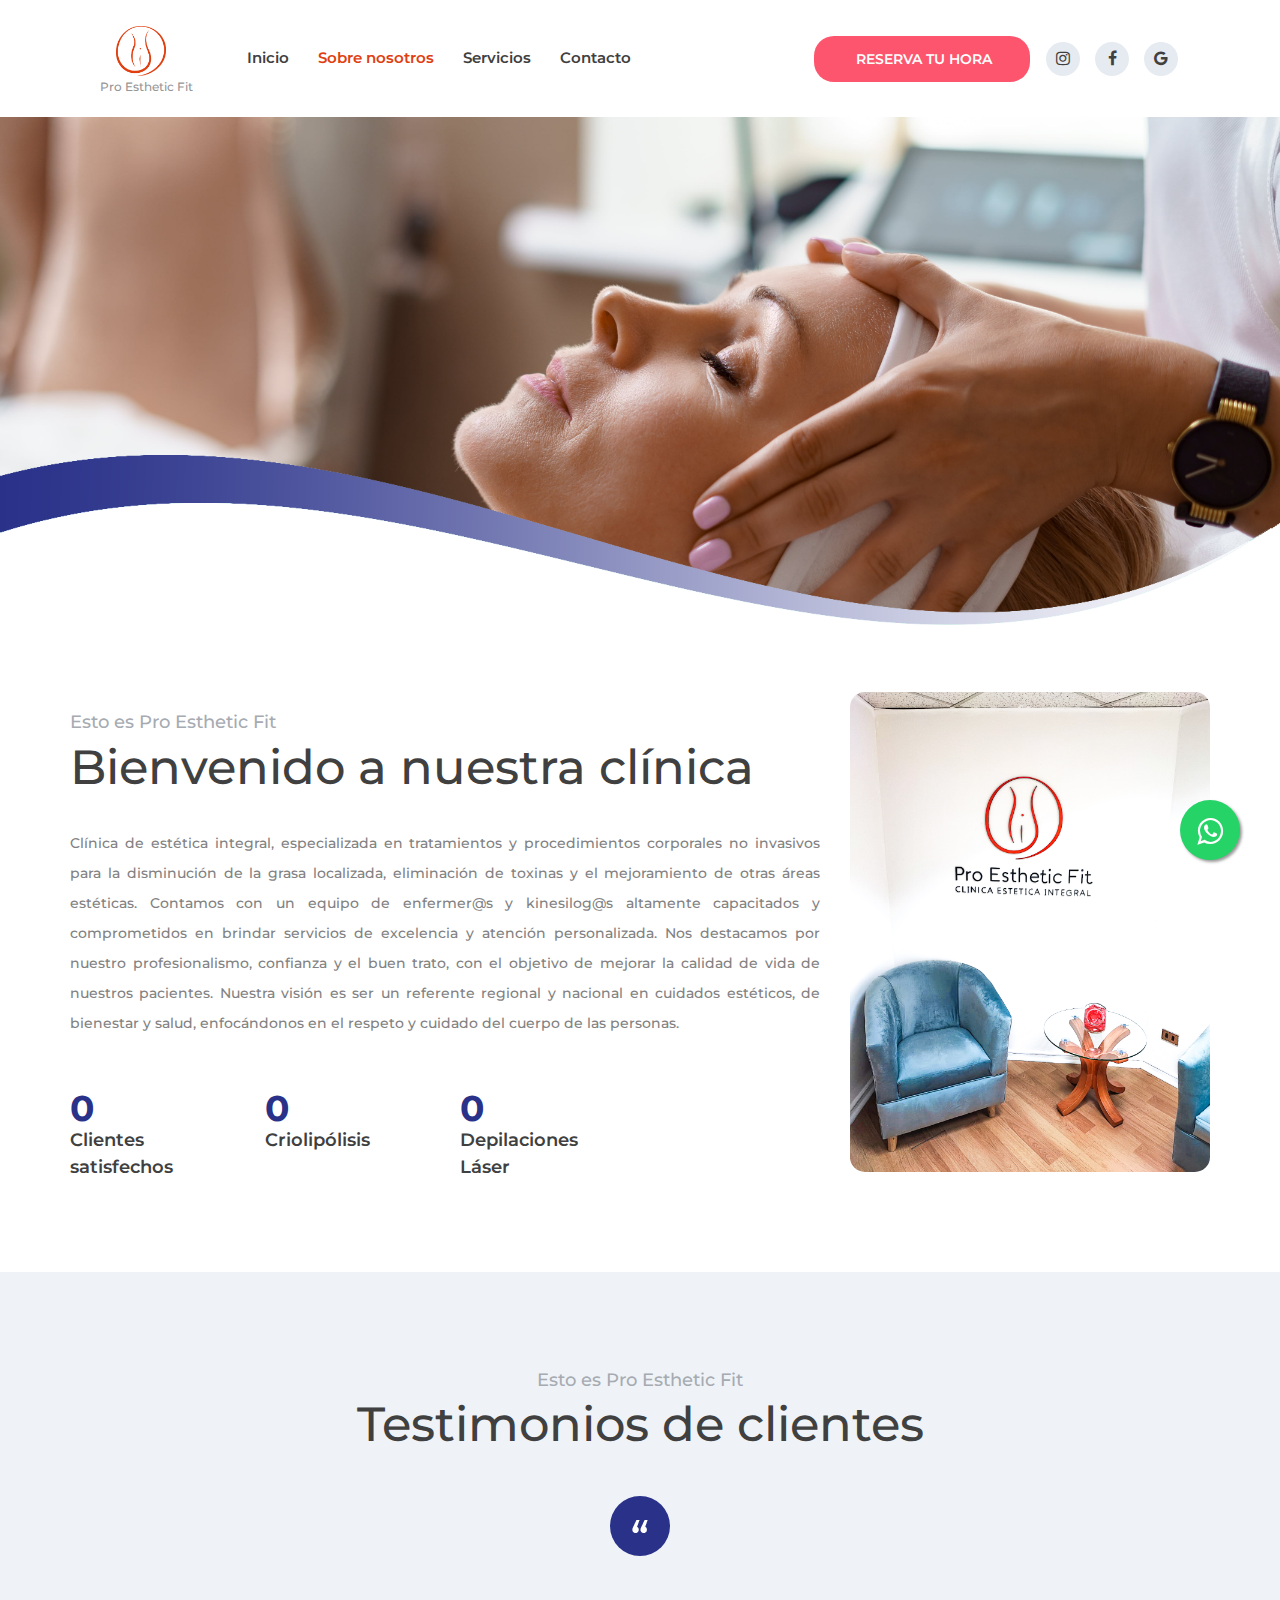
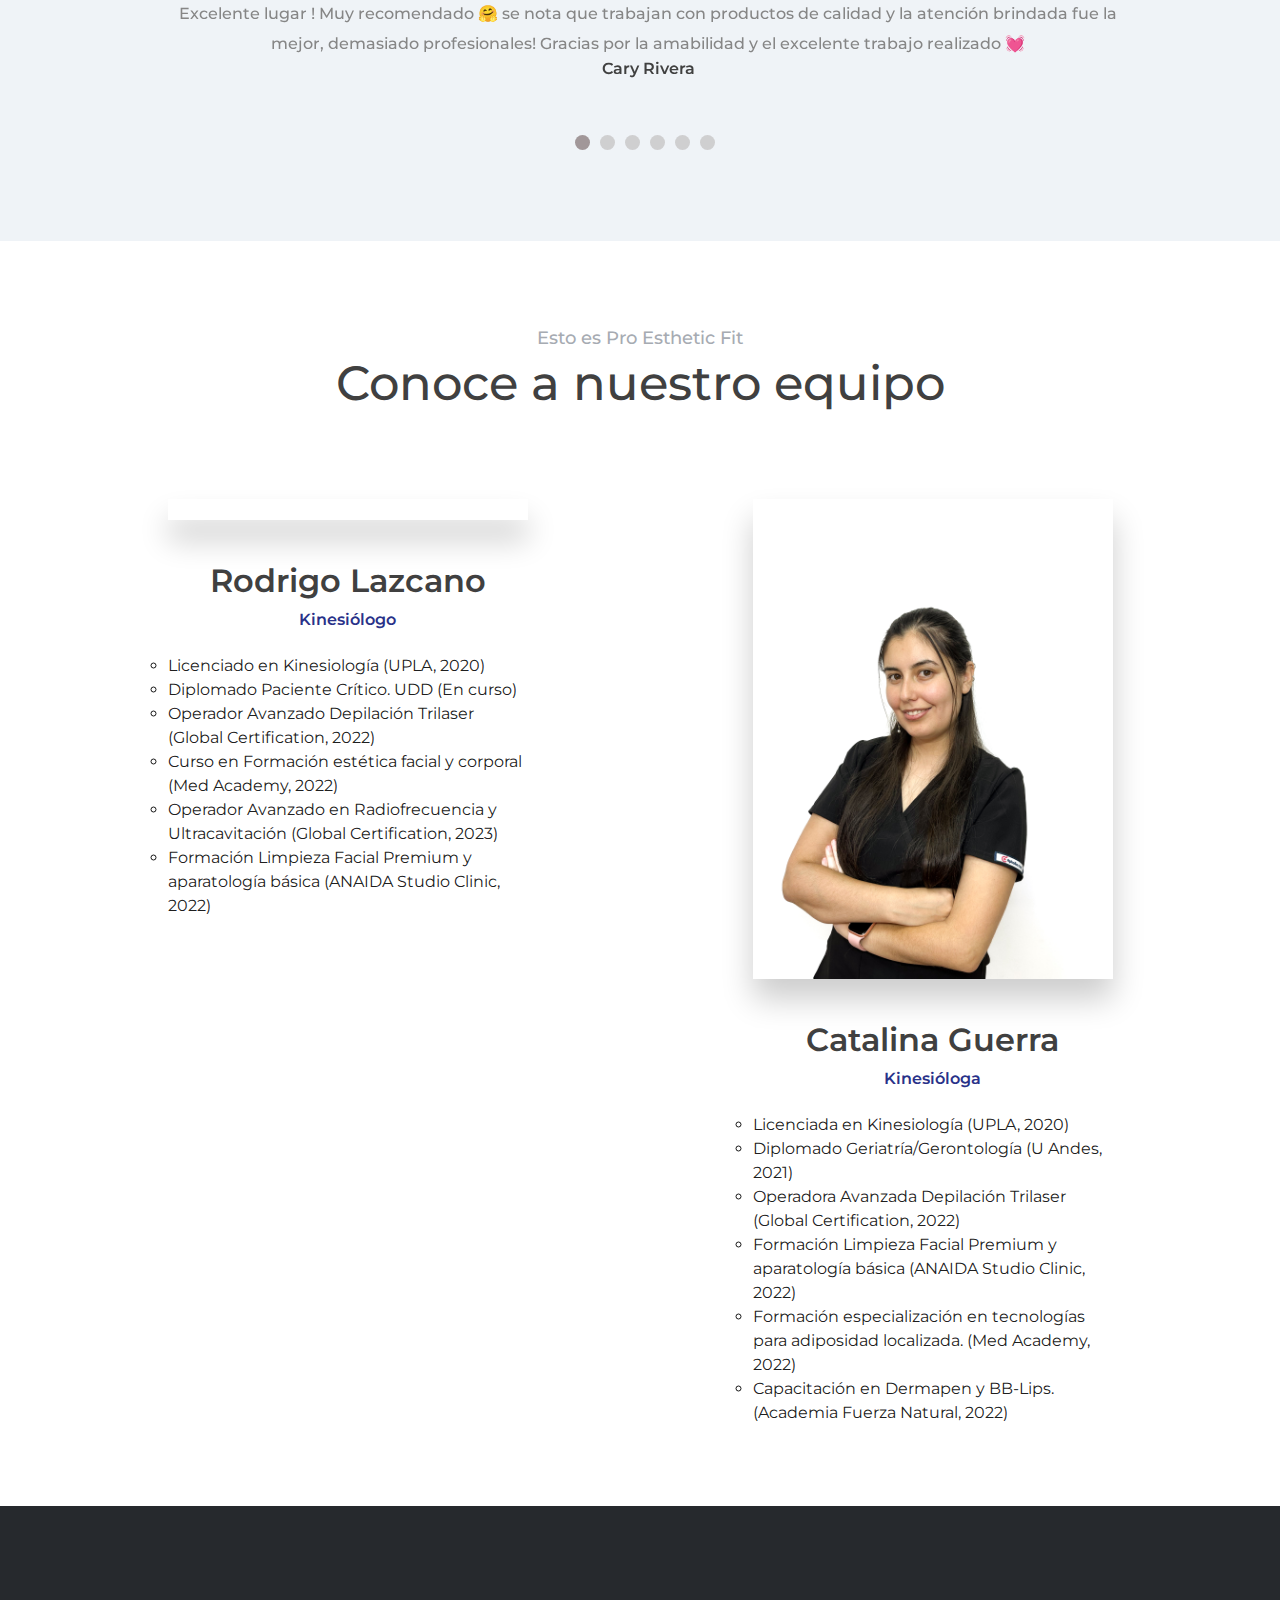
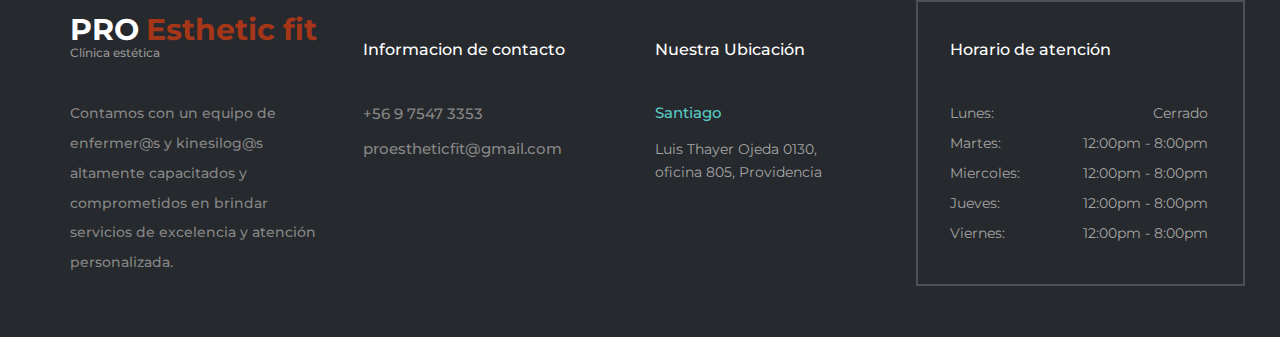
==== commit 0f7ec177: "cambios-solicitados" ====
--- a/about.html
+++ b/about.html
@@ -130,18 +130,6 @@
 						</div>
 						<div class="intro_text">
 							<p>Clínica de estética integral, especializada en tratamientos y procedimientos corporales no invasivos para la disminución de la grasa localizada, eliminación de toxinas y el mejoramiento de otras áreas estéticas. Contamos con un equipo de enfermer@s y kinesilog@s altamente capacitados y comprometidos en brindar servicios de excelencia y atención personalizada. Nos destacamos por nuestro profesionalismo, confianza y el buen trato, con el objetivo de mejorar la calidad de vida de nuestros pacientes. Nuestra visión es ser un referente regional y nacional en cuidados estéticos, de bienestar y salud, enfocándonos en el respeto y cuidado del cuerpo de las personas.</p>
-
-							<!--<p>Clínica de estética integral, atendida por enfermer@s y kinesilog@s, especializados en
-								tratamientos y procedimientos corporales, no invasivos, enfocados en la disminución de
-								la grasa localizada y otras áreas estéticas.</p>
-							<p>Nuestra misión es brindar servicios estéticos y de salud de excelencia,
-								proporcionando la mejor tecnología y recursos humanos para ello; así mismo nos
-								destacamos por nuestro profesionalismo, confianza y el buen trato, atendiendo las
-								necesidades físicas y de salud de cada persona, con el compromiso de que
-								puedan mejorar y optimizar su calidad de vida.</p>
-							<p> Nuestra visión está dirigida a ser un referente tanto regional como
-								nacional, en los cuidados estéticos y de salud, enfocando nuestro esfuerzo en
-								destacar el cuidado y el respeto del cuerpo de las personas</p> -->
 						</div>
 
 						<!-- Milestones -->
@@ -159,15 +147,15 @@
 								<!-- Milestone -->
 								<div class="col-md-3 milestone_col">
 									<div class="milestone">
-										<div class="milestone_counter" data-end-value="70">0</div>
-										<div class="milestone_text">Drenajes Linfáticos</div>
+										<div class="milestone_counter" data-end-value="70" data-sign-before="+">0</div>
+										<div class="milestone_text">Criolipólisis</div>
 									</div>
 								</div>
 
 								<!-- Milestone -->
 								<div class="col-md-3 milestone_col">
 									<div class="milestone">
-										<div class="milestone_counter" data-end-value="90">0</div>
+										<div class="milestone_counter" data-end-value="90" data-sign-before="+">0</div>
 										<div class="milestone_text">Depilaciones Láser</div>
 									</div>
 								</div>
@@ -411,7 +399,7 @@
 							<ul class="opening_hours_list">
 								<li class="d-flex flex-row align-items-start justify-content-start">
 									<div>Lunes:</div>
-									<div class="ml-auto">12:00pm - 8:00pm</div>
+									<div class="ml-auto">Cerrado</div>
 								</li>
 								<li class="d-flex flex-row align-items-start justify-content-start">
 									<div>Martes:</div>
--- a/styles/about.css
+++ b/styles/about.css
@@ -752,8 +752,8 @@
 }
 .test_slider.owl-theme .owl-dots .owl-dot span
 {
-	width: 8px;
-	height: 8px;
+	width: 15px;
+	height: 15px;
 	margin: 5px;
 }
 
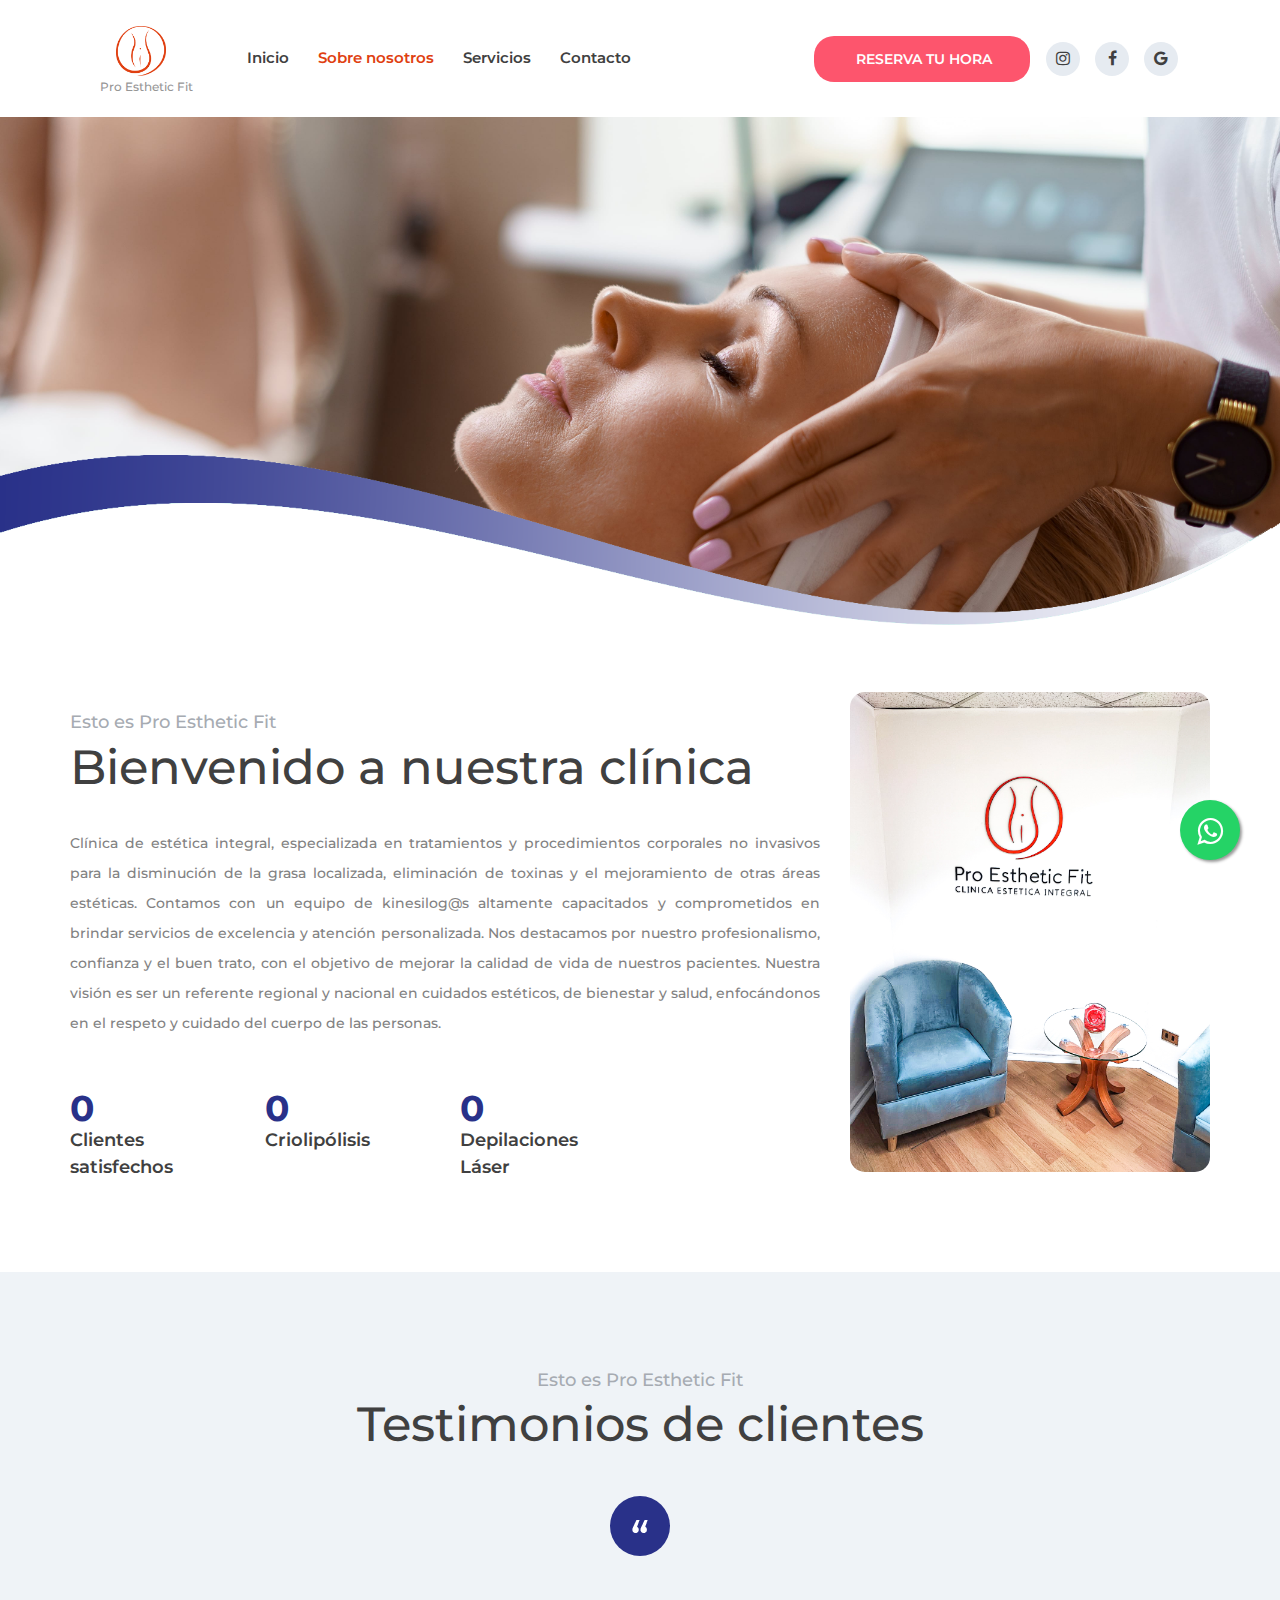
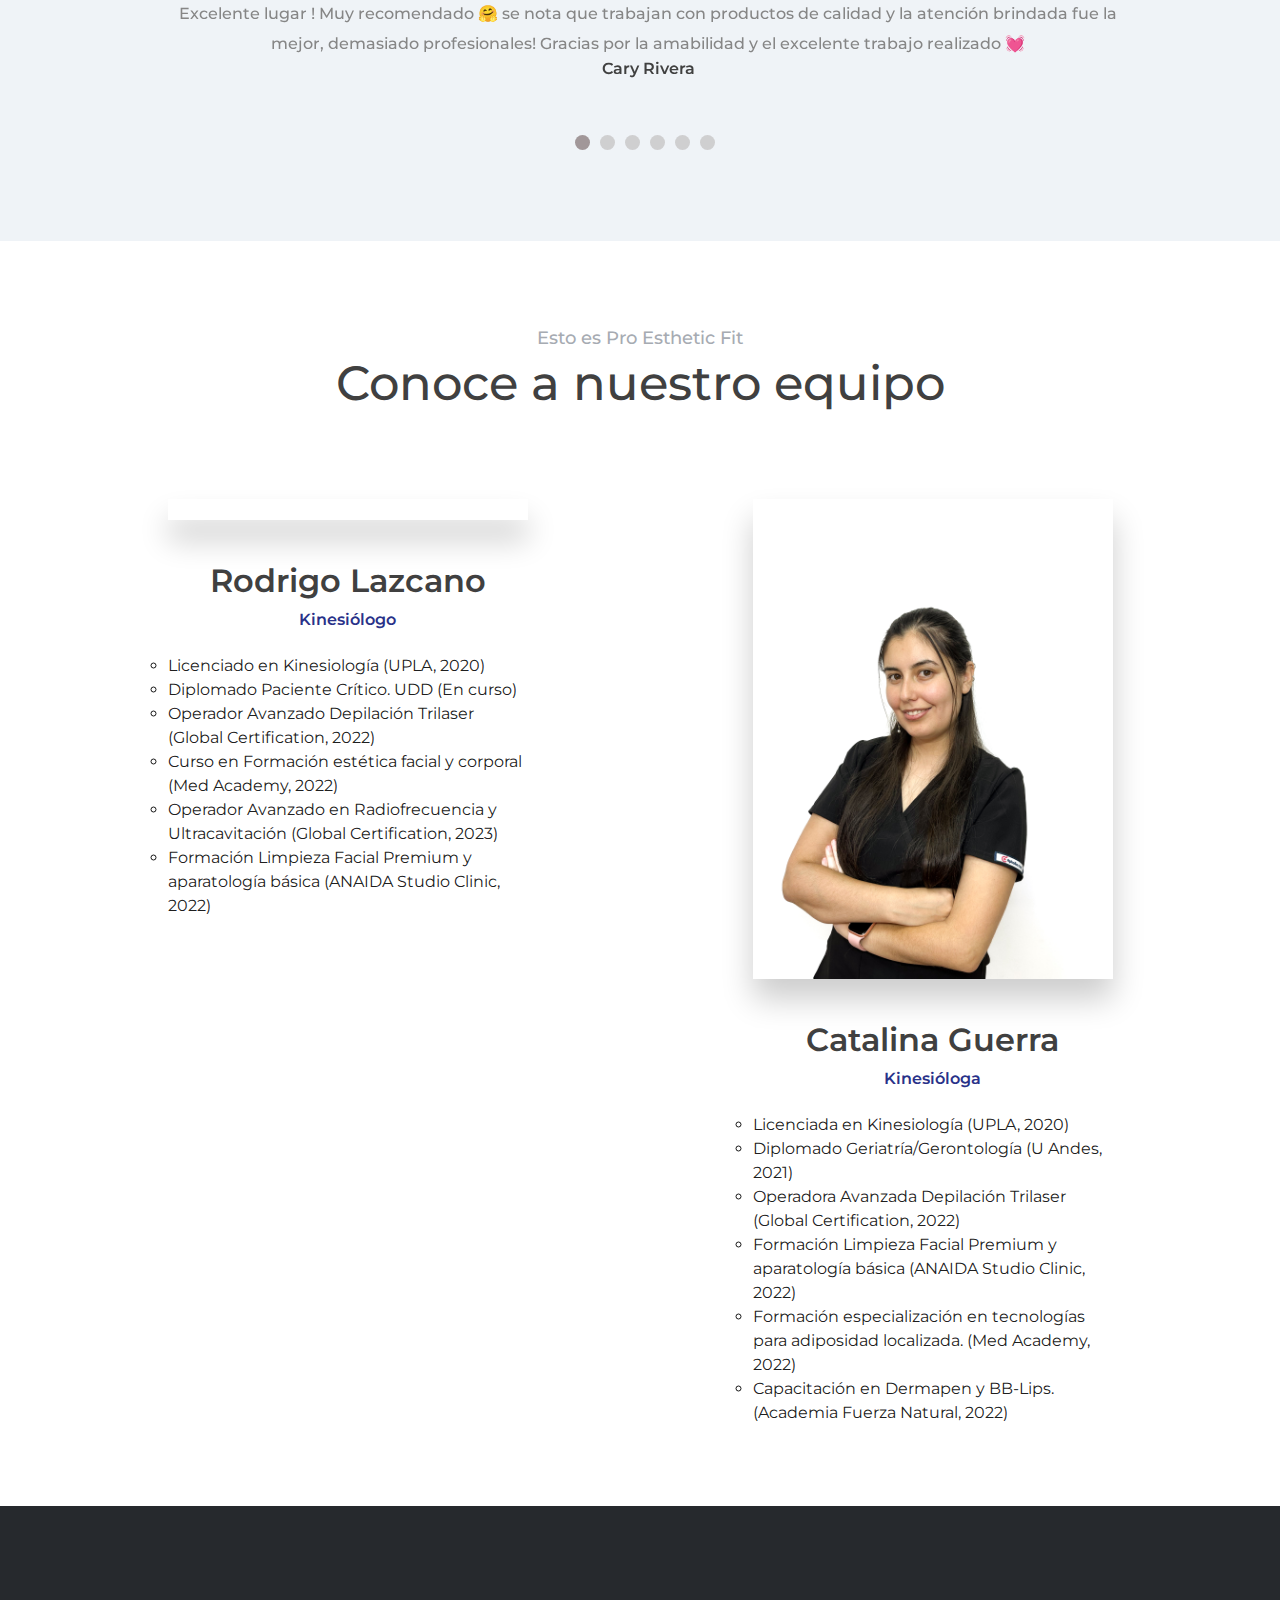
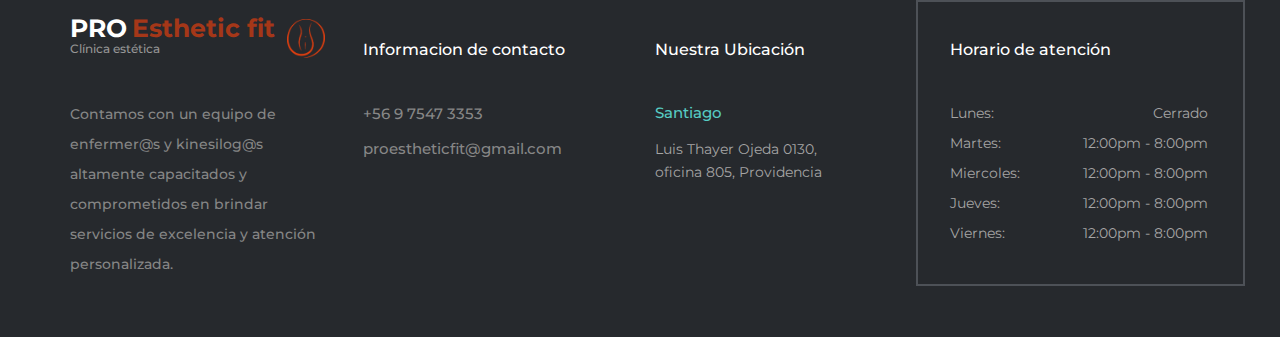
==== commit ff0809a9: "cambios solicitados- logo footer" ====
--- a/about.html
+++ b/about.html
@@ -129,7 +129,7 @@
 							</div>
 						</div>
 						<div class="intro_text">
-							<p>Clínica de estética integral, especializada en tratamientos y procedimientos corporales no invasivos para la disminución de la grasa localizada, eliminación de toxinas y el mejoramiento de otras áreas estéticas. Contamos con un equipo de enfermer@s y kinesilog@s altamente capacitados y comprometidos en brindar servicios de excelencia y atención personalizada. Nos destacamos por nuestro profesionalismo, confianza y el buen trato, con el objetivo de mejorar la calidad de vida de nuestros pacientes. Nuestra visión es ser un referente regional y nacional en cuidados estéticos, de bienestar y salud, enfocándonos en el respeto y cuidado del cuerpo de las personas.</p>
+							<p>Clínica de estética integral, especializada en tratamientos y procedimientos corporales no invasivos para la disminución de la grasa localizada, eliminación de toxinas y el mejoramiento de otras áreas estéticas. Contamos con un equipo de kinesilog@s altamente capacitados y comprometidos en brindar servicios de excelencia y atención personalizada. Nos destacamos por nuestro profesionalismo, confianza y el buen trato, con el objetivo de mejorar la calidad de vida de nuestros pacientes. Nuestra visión es ser un referente regional y nacional en cuidados estéticos, de bienestar y salud, enfocándonos en el respeto y cuidado del cuerpo de las personas.</p>
 						</div>
 
 						<!-- Milestones -->
@@ -361,6 +361,7 @@
 									<div>PRO<span>Esthetic fit</span></div>
 									<div>Clínica estética</div>
 								</a>
+								<img src="images/logo-naranjo.png" alt="">
 							</div>
 							<div class="footer_about_text">
 								<p>Contamos con un equipo de enfermer@s y kinesilog@s altamente capacitados y comprometidos en brindar servicios de excelencia y atención personalizada.</p>
--- a/styles/about.css
+++ b/styles/about.css
@@ -875,9 +875,12 @@
 {
 	padding-top: 19px;
 }
+.footer_logo {
+	display: flex;
+}
 .footer_logo a > div:first-child
 {
-	font-size: 30px;
+	font-size: 25px;
 	font-weight: 700;
 	line-height: 0.75;
 	color: #FFFFFF;
@@ -885,8 +888,14 @@
 .footer_logo a > div:first-child span
 {
 	color: rgba(224, 63, 16, 0.7);
-	margin-left: 7px;
-}
+	margin-left: 5px;
+}
+.footer_logo img{
+	width: 50px;
+	height: auto;
+	padding-left: 12px;
+}
+
 .footer_logo a > div:last-child
 {
 	font-size: 12px;
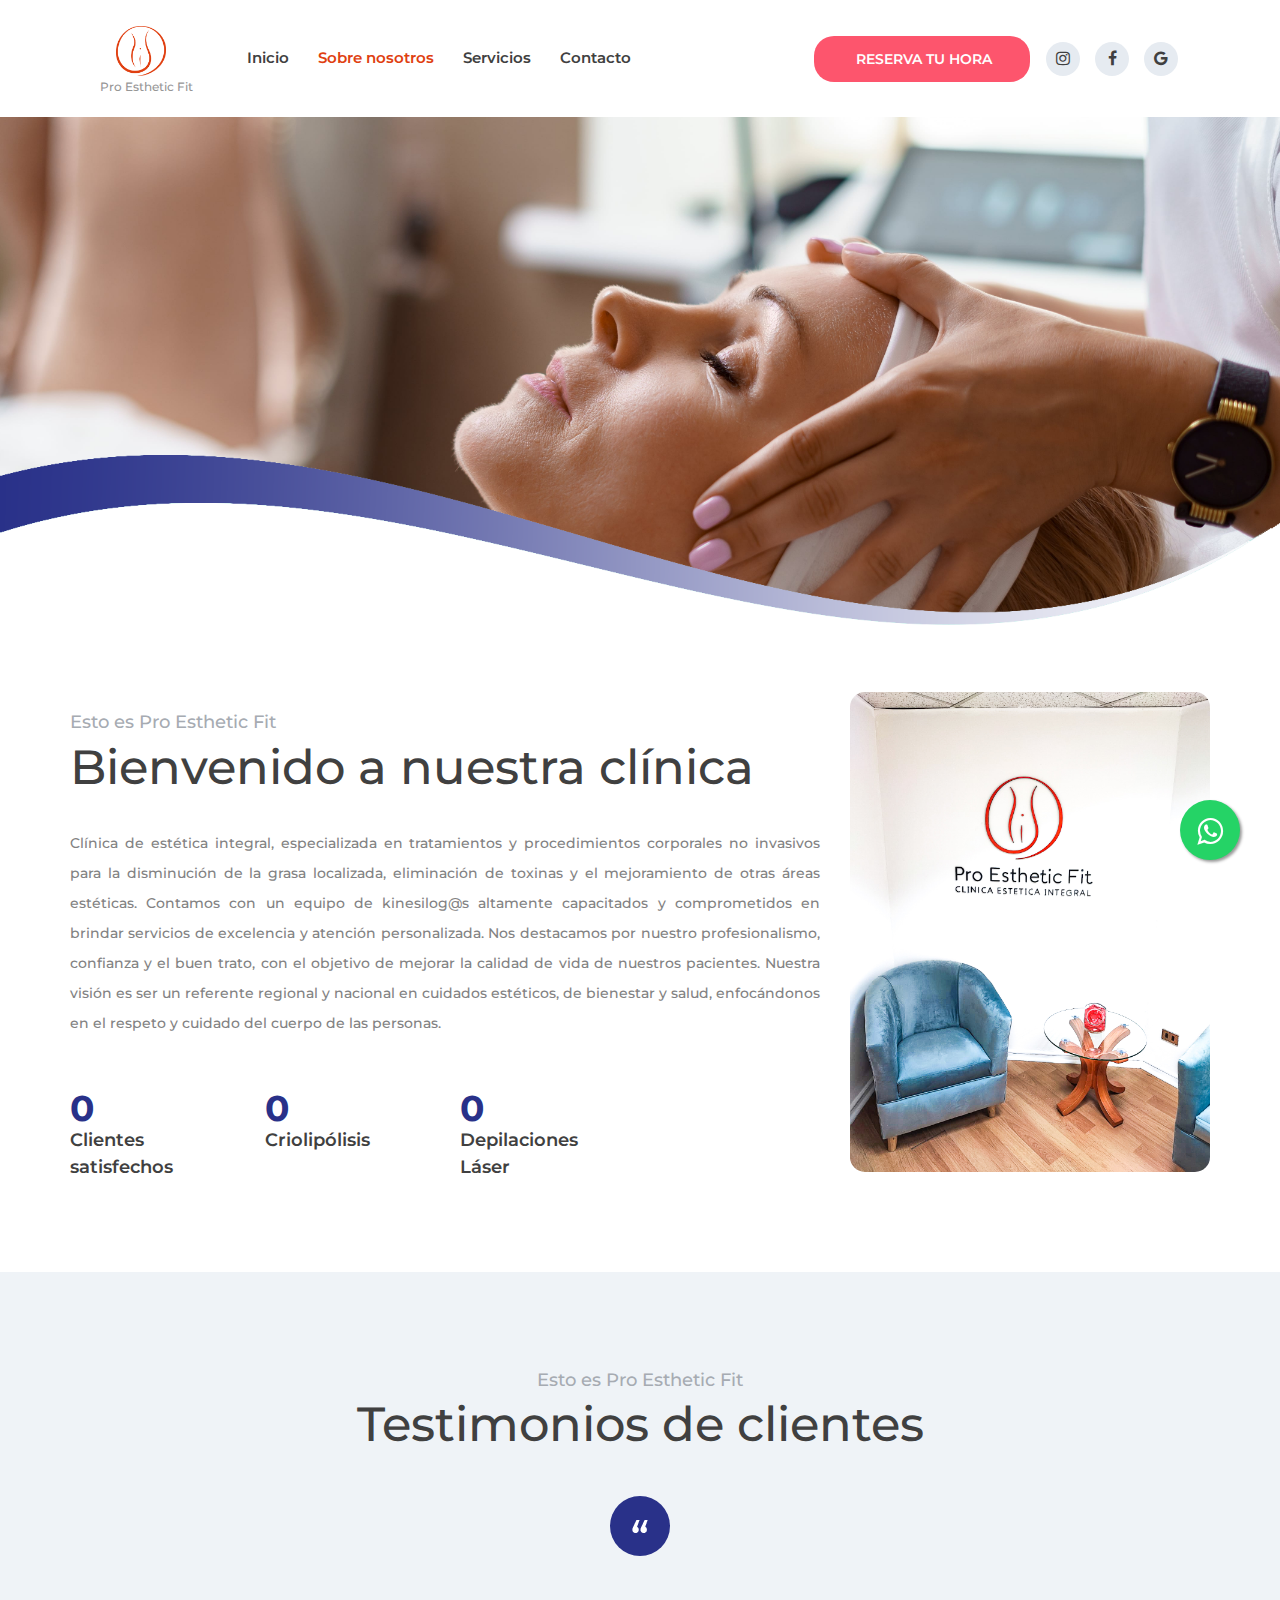
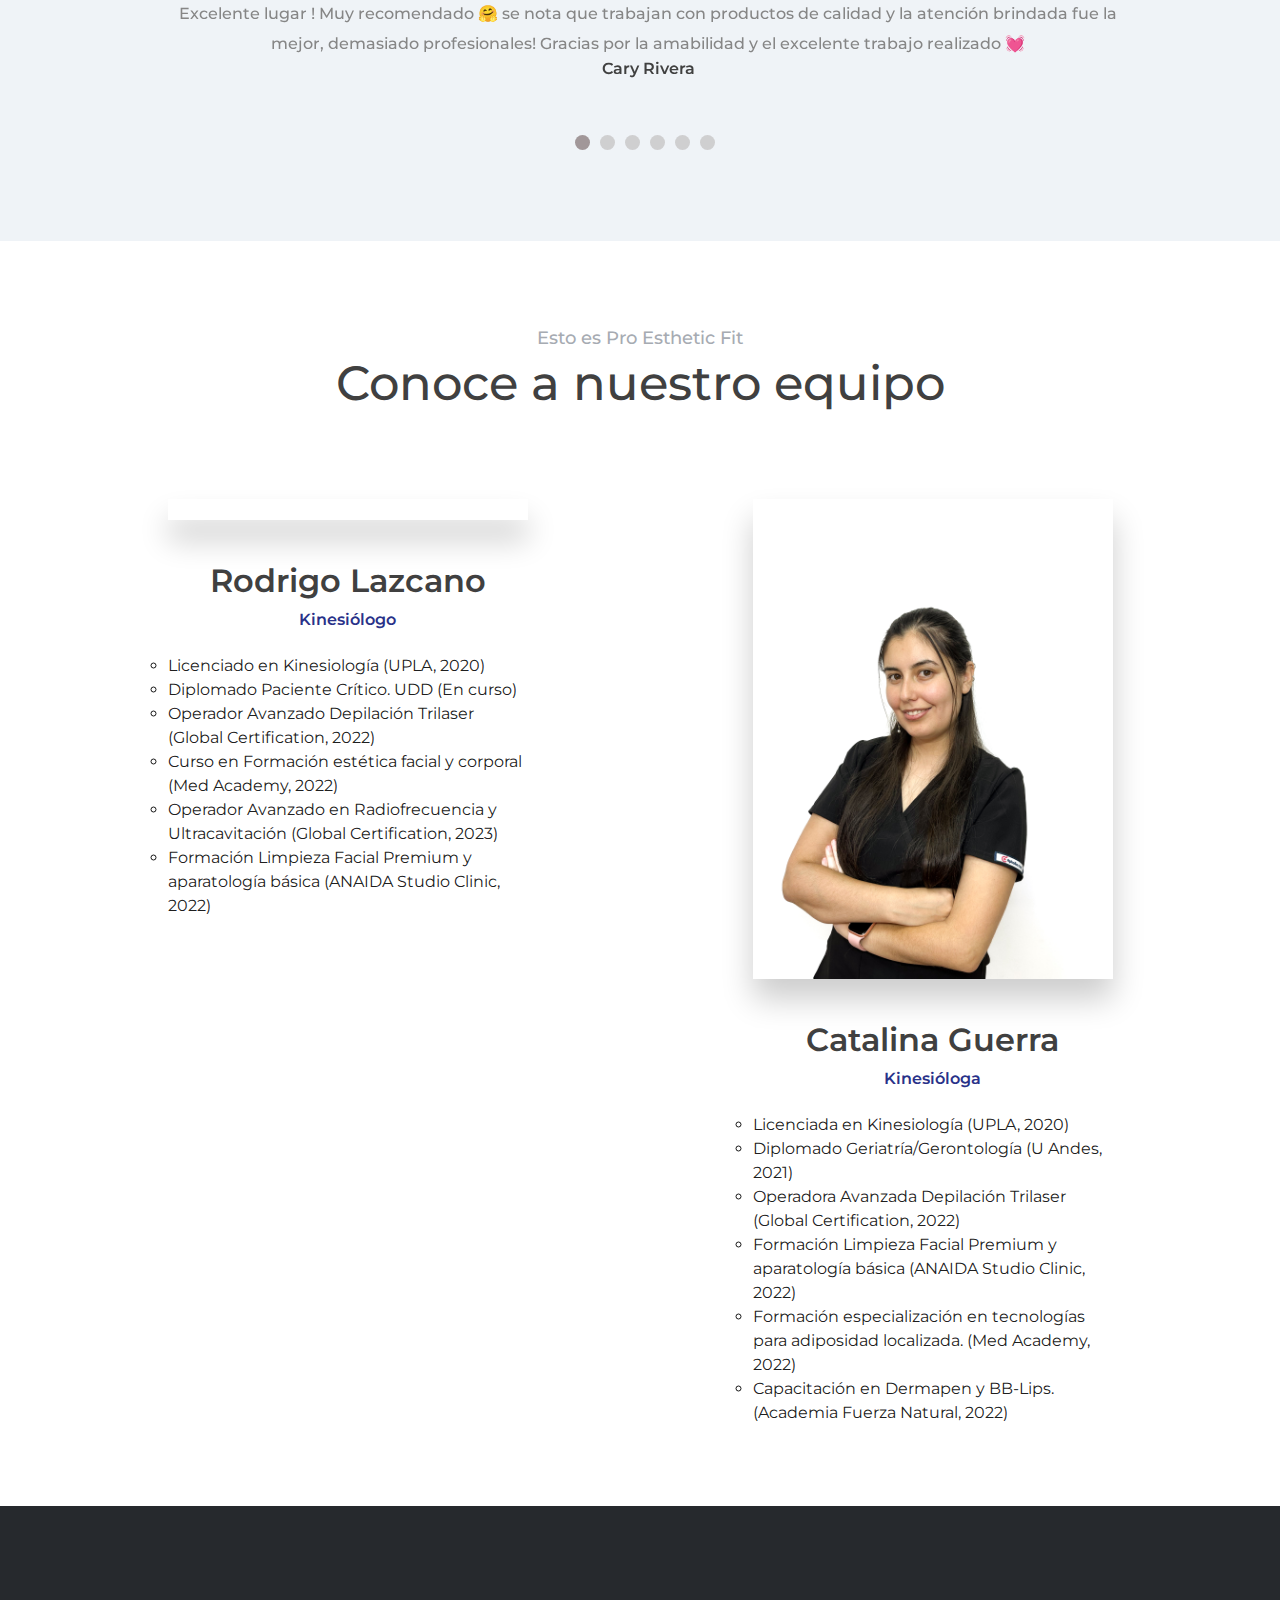
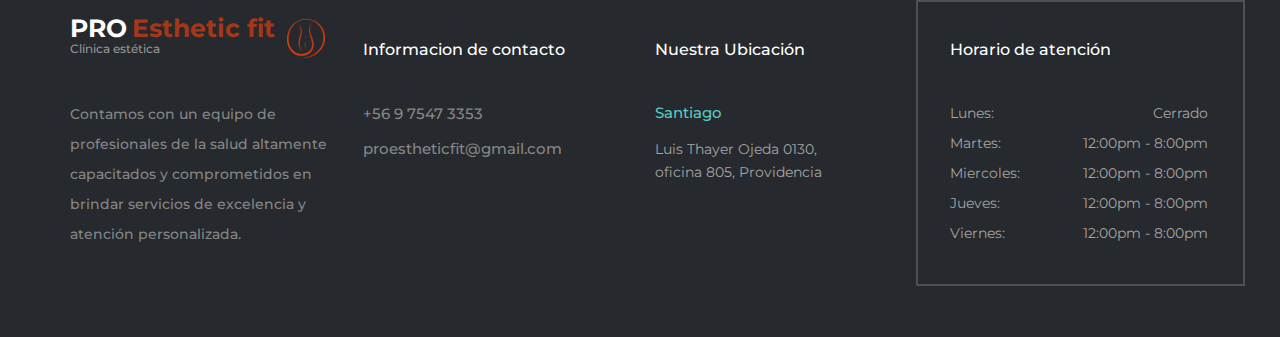
==== commit 1eea10ee: "descuento y footer" ====
--- a/about.html
+++ b/about.html
@@ -364,7 +364,7 @@
 								<img src="images/logo-naranjo.png" alt="">
 							</div>
 							<div class="footer_about_text">
-								<p>Contamos con un equipo de enfermer@s y kinesilog@s altamente capacitados y comprometidos en brindar servicios de excelencia y atención personalizada.</p>
+								<p>Contamos con un equipo de profesionales de la salud altamente capacitados y comprometidos en brindar servicios de excelencia y atención personalizada.</p>
 							</div>
 						</div>
 					</div>
